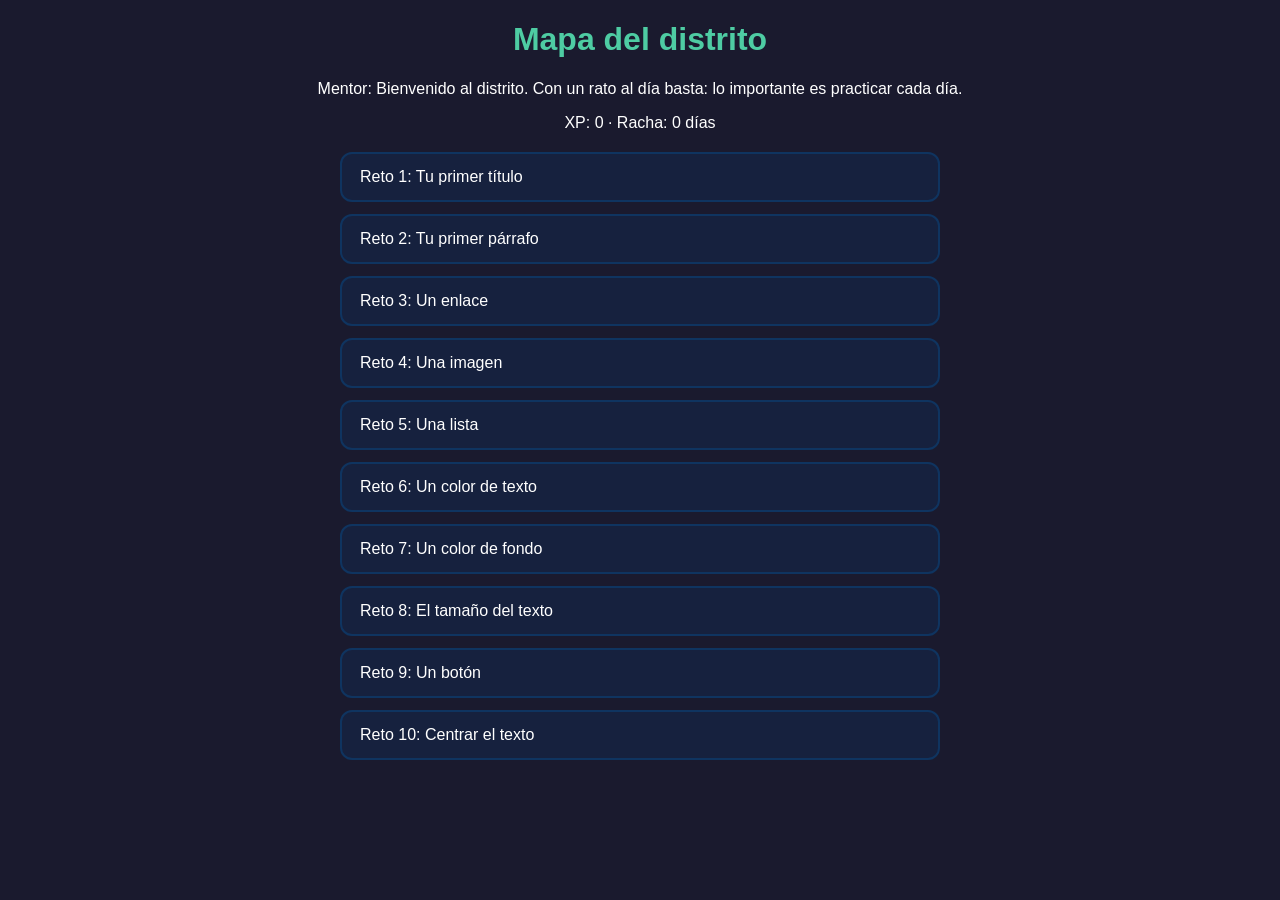
==== mapa.html @ 396f4d25 "Add files via upload" ====
<!DOCTYPE html>
<html lang="es">
<head>
  <meta charset="UTF-8">
  <title>Mapa</title>
  <link rel="stylesheet" href="css/estilos.css">
</head>
<body>
  <h1>Mapa del distrito</h1>
  <p id="mentor"></p>
  <p>XP: <span id="xp">0</span> · Racha: <span id="racha">0</span> días</p>
  <div id="tarjetas" class="tarjetas"></div>

  <script src="datos/retos-html.js"></script>
  <script src="js/mentor.js"></script>
  <script src="js/progreso.js"></script>
  <script>
    document.getElementById("mentor").textContent = mentor.nombre + ": " + mentor.saludo;
    document.getElementById("xp").textContent = leerXP();
    document.getElementById("racha").textContent = leerRacha();

    const contenedor = document.getElementById("tarjetas");
    retos.forEach(function (reto, posicion) {
      const tarjeta = document.createElement("a");
      tarjeta.className = "tarjeta";
      tarjeta.href = "reto.html?n=" + (posicion + 1);

      const nombre = document.createElement("span");
      nombre.textContent = "Reto " + reto.id + ": " + reto.titulo;
      tarjeta.appendChild(nombre);

      if (retoCompletado(reto.id)) {
        tarjeta.classList.add("hecha");
        const marca = document.createElement("span");
        marca.className = "marca";
        marca.textContent = "✓";
        tarjeta.appendChild(marca);
      }

      contenedor.appendChild(tarjeta);
    });
  </script>
</body>
</html>
---- css/estilos.css ----
body {
  background-color: #1a1a2e;
  color: #ffffff;
  font-family: Arial, sans-serif;
  text-align: center;
}

h1 {
  color: #4ecca3;
}
button {
  display: block;
  margin: 8px auto;
  padding: 8px 16px;
  font-size: 16px;
}
.tarjetas {
  max-width: 600px;
  margin: 20px auto;
  padding: 0 16px;
  display: grid;
  gap: 12px;
}

.tarjeta {
  display: flex;
  justify-content: space-between;
  align-items: center;
  background-color: #16213e;
  border: 2px solid #0f3460;
  border-radius: 12px;
  padding: 14px 18px;
  color: #ffffff;
  text-decoration: none;
  text-align: left;
  transition: transform 0.15s, border-color 0.15s;
}

.tarjeta:hover {
  border-color: #4ecca3;
  transform: translateY(-2px);
}

.tarjeta.hecha {
  border-color: #4ecca3;
}

.marca {
  color: #4ecca3;
  font-weight: bold;
  font-size: 20px;
}
@keyframes salto {
  0% { transform: scale(0.8); opacity: 0; }
  60% { transform: scale(1.15); opacity: 1; }
  100% { transform: scale(1); }
}

@keyframes temblor {
  0%, 100% { transform: translateX(0); }
  25% { transform: translateX(-8px); }
  75% { transform: translateX(8px); }
}

.acierto {
  animation: salto 0.4s ease-out;
}

.error {
  animation: temblor 0.3s;
}
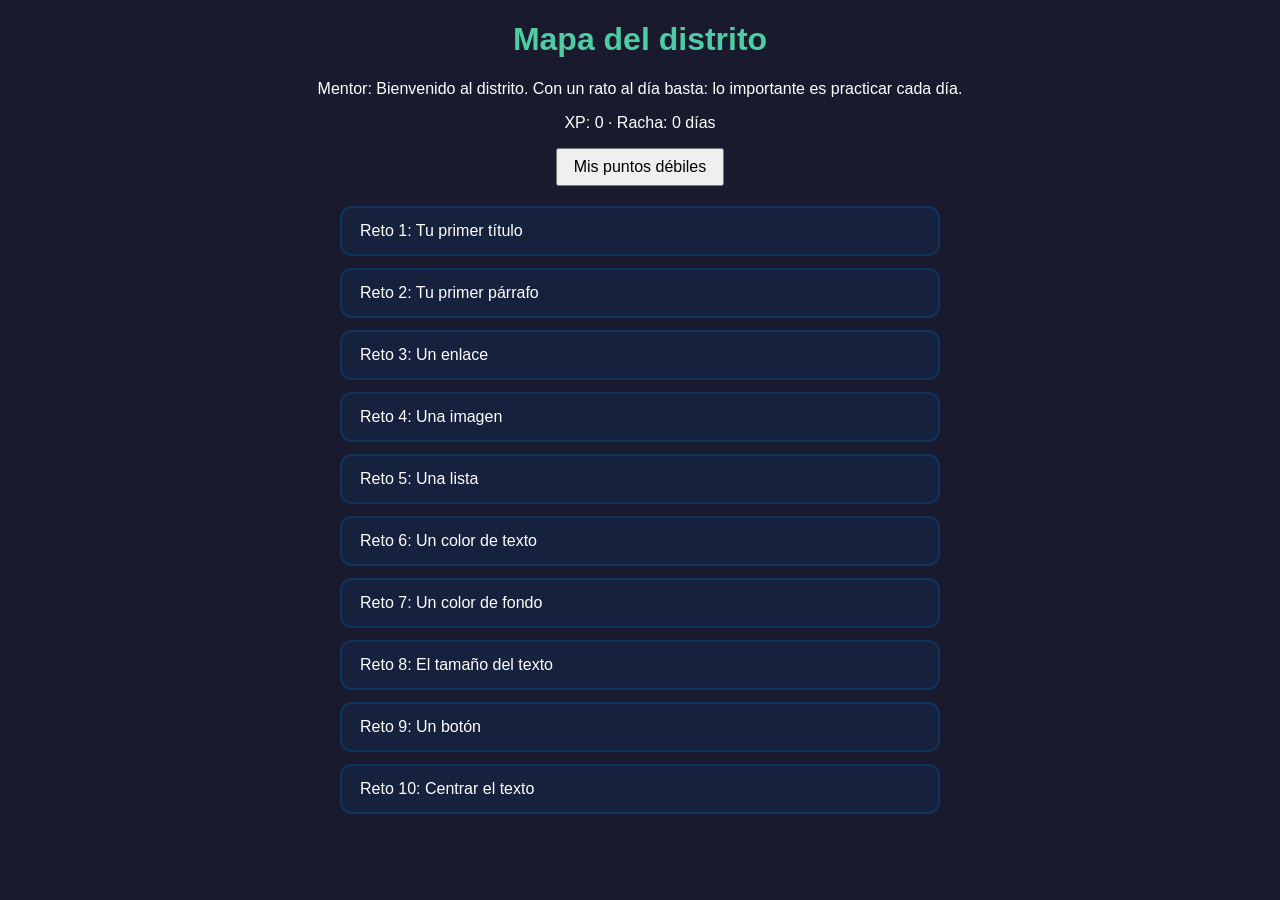
==== commit cdb2c5f6: "Add files via upload" ====
--- a/mapa.html
+++ b/mapa.html
@@ -9,6 +9,7 @@
   <h1>Mapa del distrito</h1>
   <p id="mentor"></p>
   <p>XP: <span id="xp">0</span> · Racha: <span id="racha">0</span> días</p>
+  <button onclick="location.href='panel.html'">Mis puntos débiles</button>
   <div id="tarjetas" class="tarjetas"></div>
 
   <script src="datos/retos-html.js"></script>
--- a/css/estilos.css
+++ b/css/estilos.css
@@ -68,4 +68,28 @@
 
 .error {
   animation: temblor 0.3s;
+}
+
+.tarjeta-info {
+  background-color: #16213e;
+  border: 2px solid #0f3460;
+  border-radius: 12px;
+  padding: 14px 18px;
+  text-align: left;
+}
+
+.tarjeta-info p {
+  margin: 6px 0 0;
+}
+
+.recomendacion {
+  max-width: 600px;
+  margin: 20px auto;
+  padding: 0 16px;
+}
+
+.recomendacion a {
+  display: block;
+  margin: 6px 0;
+  color: #4ecca3;
 }
